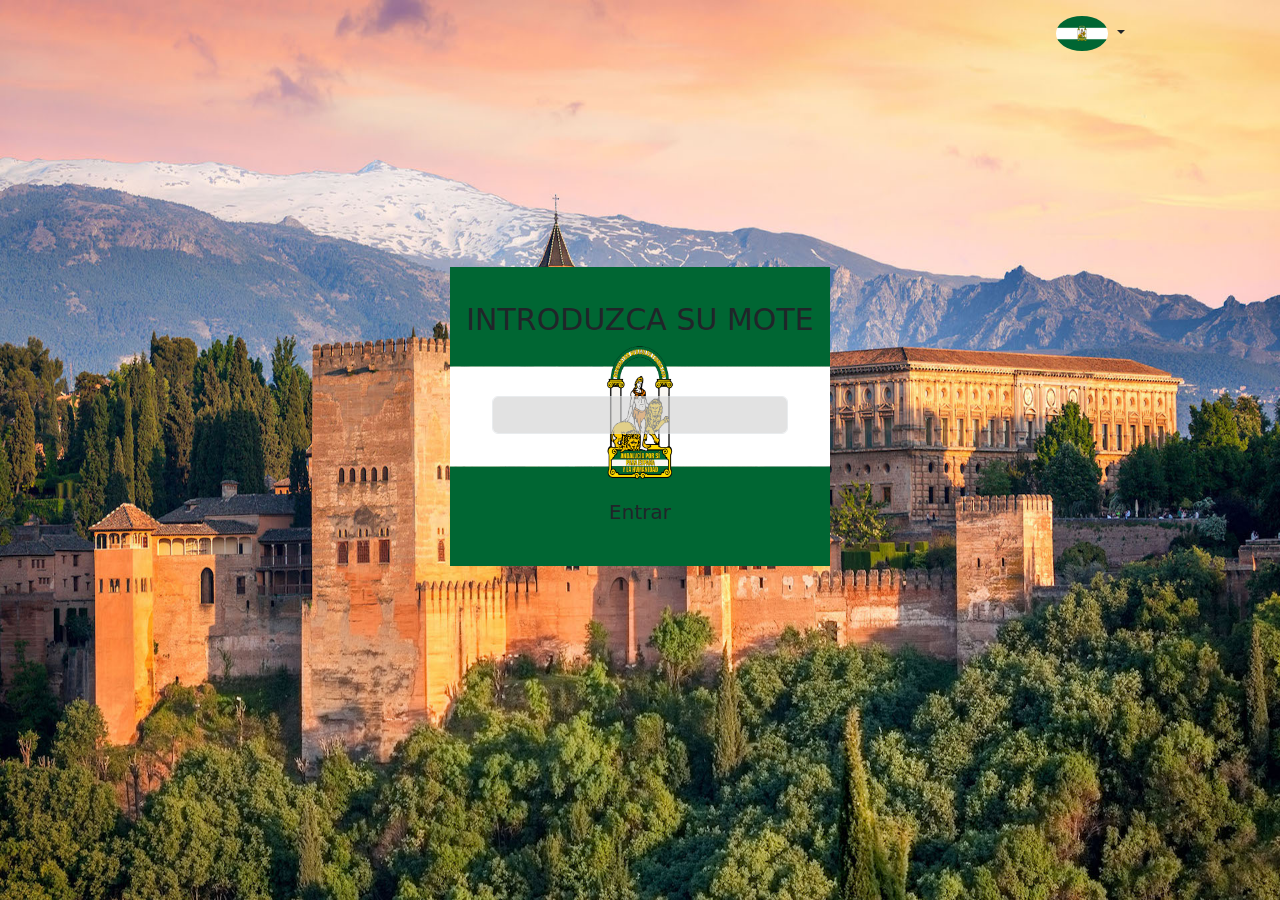
==== views/index.html @ 3f76ab7f "paginas front" ====
<!doctype html>
<html lang="en">

<head>
  <meta charset="utf-8">
  <meta name="viewport" content="width=device-width, initial-scale=1">
  <meta name="description" content="">
  <meta name="author" content="Mark Otto, Jacob Thornton, and Bootstrap contributors">
  <meta name="generator" content="Hugo 0.88.1">
  <title>Headers · Bootstrap v5.1</title>

  <link href="https://cdn.jsdelivr.net/npm/bootstrap@5.1.3/dist/css/bootstrap.min.css" rel="stylesheet">
  <script src="https://cdn.jsdelivr.net/npm/bootstrap@5.1.3/dist/js/bootstrap.bundle.min.js"></script>
  <style>
    .bd-placeholder-img {
      font-size: 1.125rem;
      text-anchor: middle;
      -webkit-user-select: none;
      -moz-user-select: none;
      user-select: none;
    }

    @media (min-width: 768px) {
      .bd-placeholder-img-lg {
        font-size: 3.5rem;
      }
    }

    .margin {
      margin-top: 200px;
    }

    body {
      background-image: url("../images/maxresdefault.jpg");
      background-size: 100% 100%;
      background-repeat: no-repeat;
      background-position: center center;
      background-attachment: fixed;
    }

    #boton {
      margin-top: 10px;
    }

    #espaciador {
      margin-top: 200px;
    }

    #separador {
      margin: 30px;
    }

    #prueba {
      background-image: url("../images/Bandera_de_Andalucia.svg.png");
      background-size: 100% 100%;
      background-repeat: no-repeat;
      /*opacity: 0.7;*/
    }
  </style>
</head>

<header class="p-3">
  <div class="d-flex flex-wrap ">
    <div class="col-10"></div>
    <div class="col-2 dropdown">
      <a href="#" class="d-block link-dark text-decoration-none dropdown-toggle" id="dropdownUser1"
        data-bs-toggle="dropdown" aria-expanded="false">
        <img src="../images/Bandera_de_Andalucia.svg.png" width="25%" height="25%" class="rounded-circle">
      </a>
      <ul class="dropdown-menu text-small" aria-labelledby="dropdownUser1">
        <li><a class="dropdown-item" href="#">RÁNKING</a></li>
      </ul>
    </div>
  </div>
</header>
<div id="espaciador"></div>

<div class="container">
  <div class="row">
    <div class="col-4"></div>

    <div class="col-4" id="prueba">
      <div class="text-center">
        <!--RUTA INDEX.PHP-->
        <form action="./index.php" method="post">
          <div id="separador"></div>
          <label style="font-size: 30px;">INTRODUZCA SU MOTE</label>
          <div id="separador">
            <br>
            <input type="text" class="form-control"
              style="background-color: lightgray; opacity: 65%; text-decoration: none;">
            <div id="separador">
              <br>
              <a href="#" class="w-100 btn btn-lg" id="login">Entrar</a>
            </div>
        </form>
      </div>
    </div>
  </div>
</div>
<div class="col-4"></div>
</div>
</main>
</body>

</html>
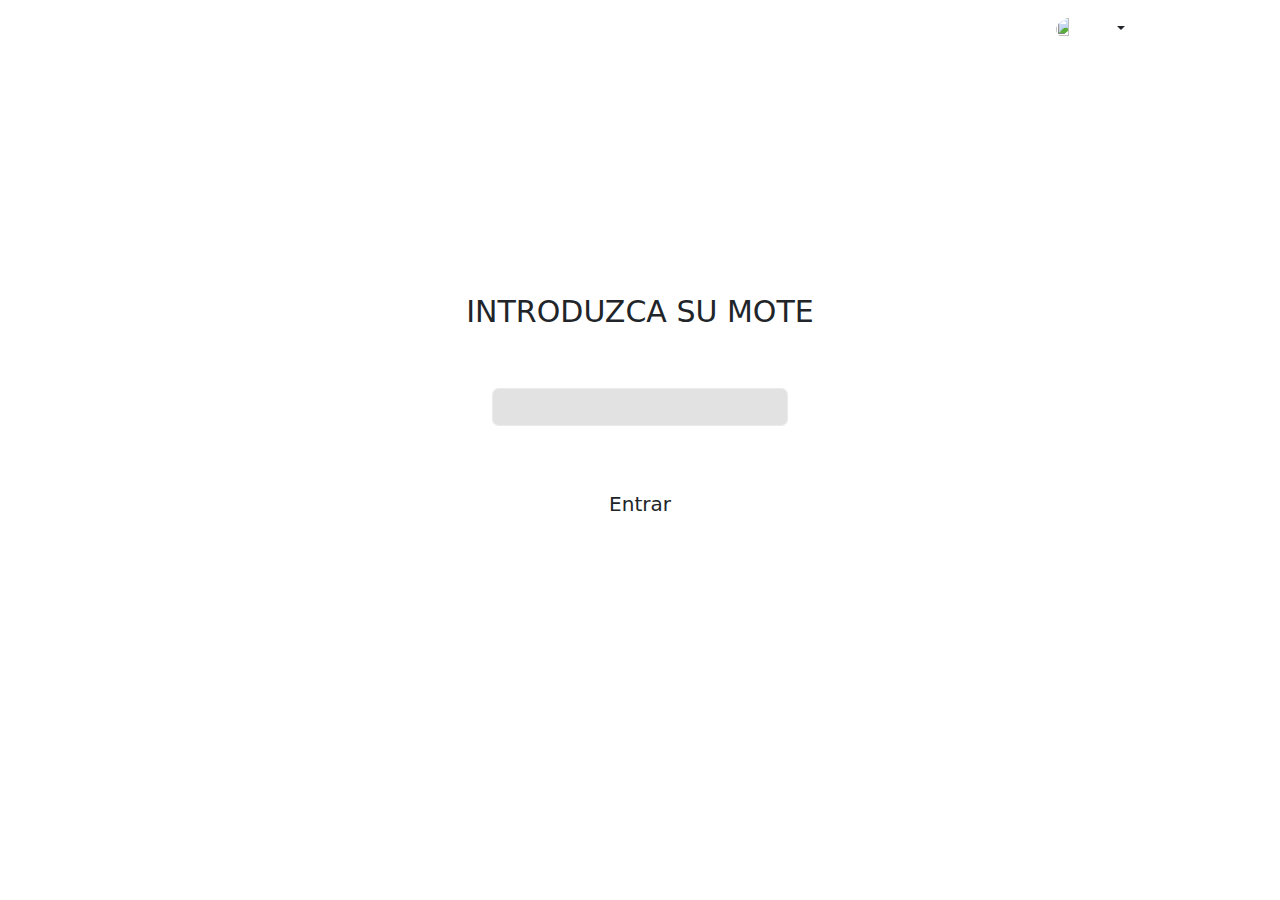
==== commit d550d0d5: "rutas arregladas" ====
--- a/views/index.html
+++ b/views/index.html
@@ -31,7 +31,7 @@
     }
 
     body {
-      background-image: url("../images/maxresdefault.jpg");
+      background-image: url("./images/maxresdefault.jpg");
       background-size: 100% 100%;
       background-repeat: no-repeat;
       background-position: center center;
@@ -51,7 +51,7 @@
     }
 
     #prueba {
-      background-image: url("../images/Bandera_de_Andalucia.svg.png");
+      background-image: url("./images/Bandera_de_Andalucia.svg.png");
       background-size: 100% 100%;
       background-repeat: no-repeat;
       /*opacity: 0.7;*/
@@ -65,7 +65,7 @@
     <div class="col-2 dropdown">
       <a href="#" class="d-block link-dark text-decoration-none dropdown-toggle" id="dropdownUser1"
         data-bs-toggle="dropdown" aria-expanded="false">
-        <img src="../images/Bandera_de_Andalucia.svg.png" width="25%" height="25%" class="rounded-circle">
+        <img src="./images/Bandera_de_Andalucia.svg.png" width="25%" height="25%" class="rounded-circle">
       </a>
       <ul class="dropdown-menu text-small" aria-labelledby="dropdownUser1">
         <li><a class="dropdown-item" href="#">RÁNKING</a></li>
@@ -82,16 +82,16 @@
     <div class="col-4" id="prueba">
       <div class="text-center">
         <!--RUTA INDEX.PHP-->
-        <form action="./index.php" method="post">
+        <form action="./index.php?action=registrar" method="post">
           <div id="separador"></div>
           <label style="font-size: 30px;">INTRODUZCA SU MOTE</label>
           <div id="separador">
             <br>
             <input type="text" class="form-control"
-              style="background-color: lightgray; opacity: 65%; text-decoration: none;">
+              style="background-color: lightgray; opacity: 65%; text-decoration: none;" name="mote">
             <div id="separador">
               <br>
-              <a href="#" class="w-100 btn btn-lg" id="login">Entrar</a>
+              <input type="submit" class="w-100 btn btn-lg" id="login" value="Entrar">
             </div>
         </form>
       </div>
